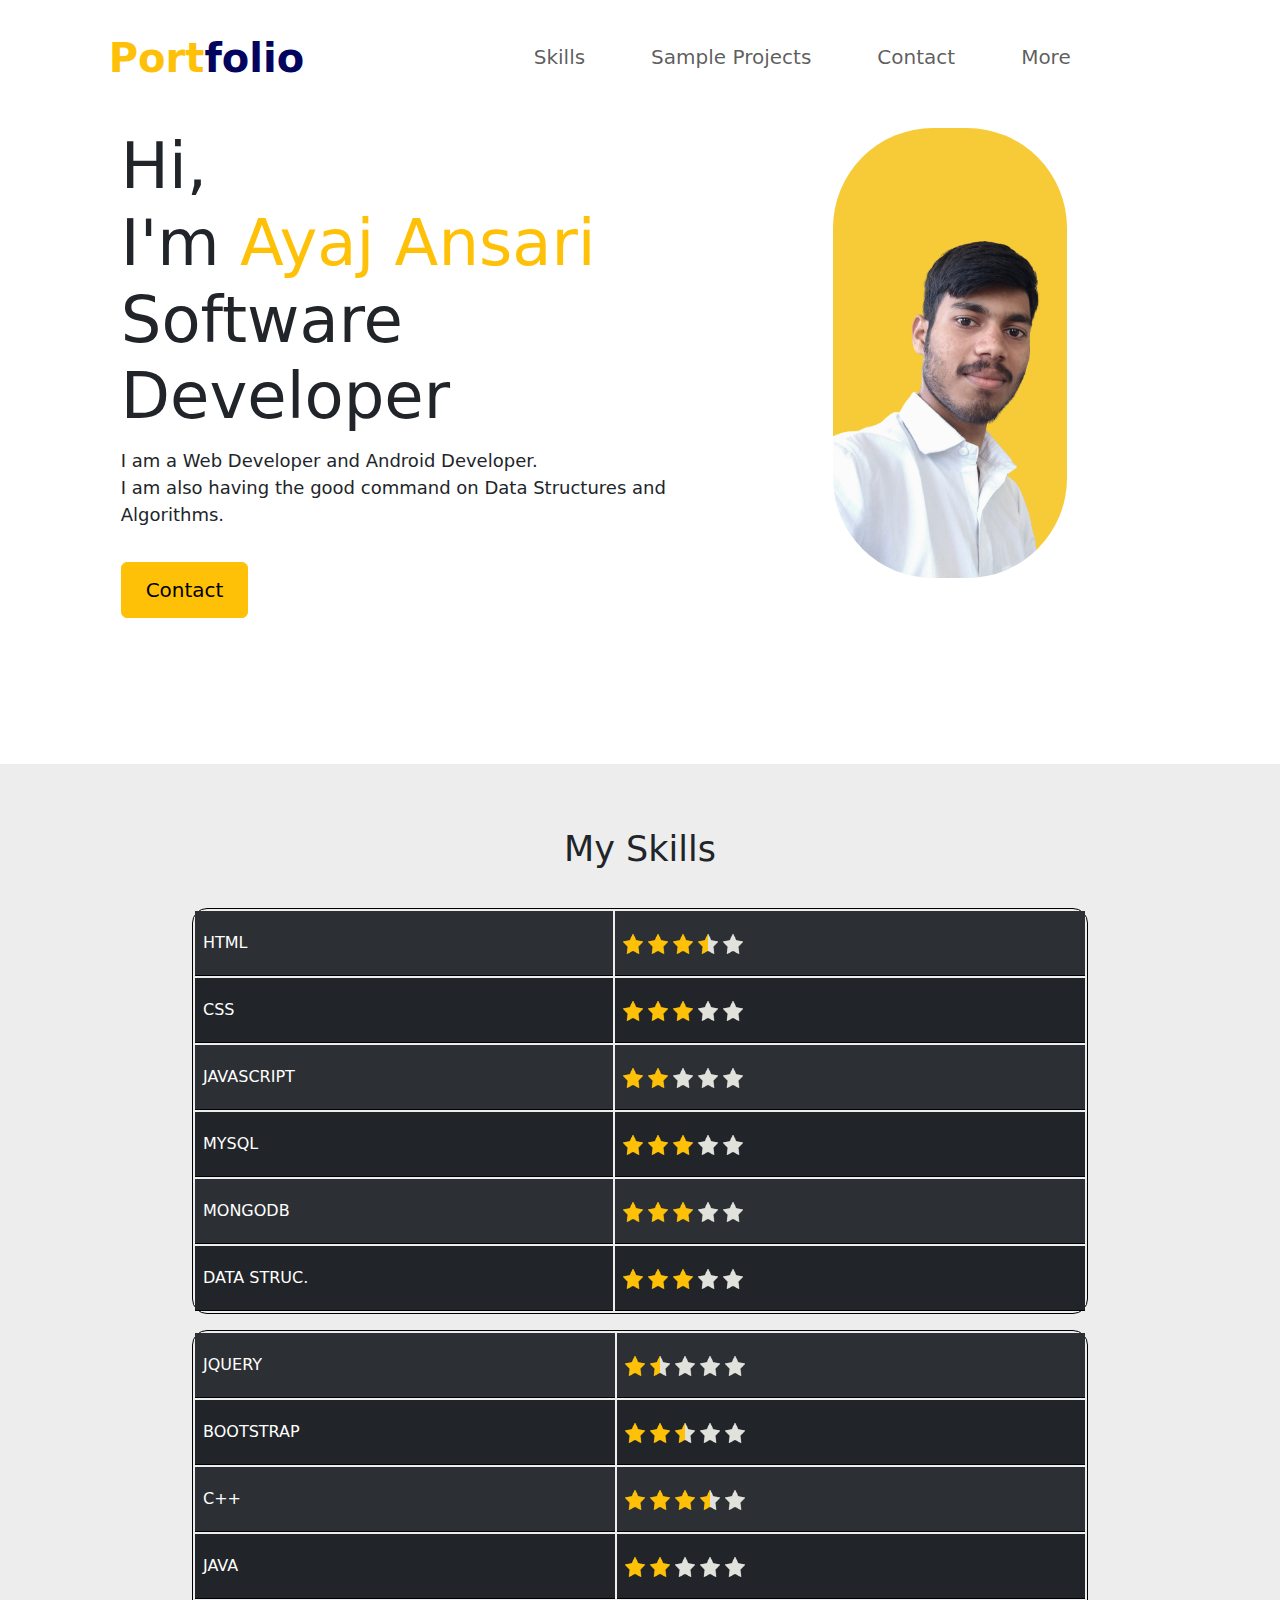
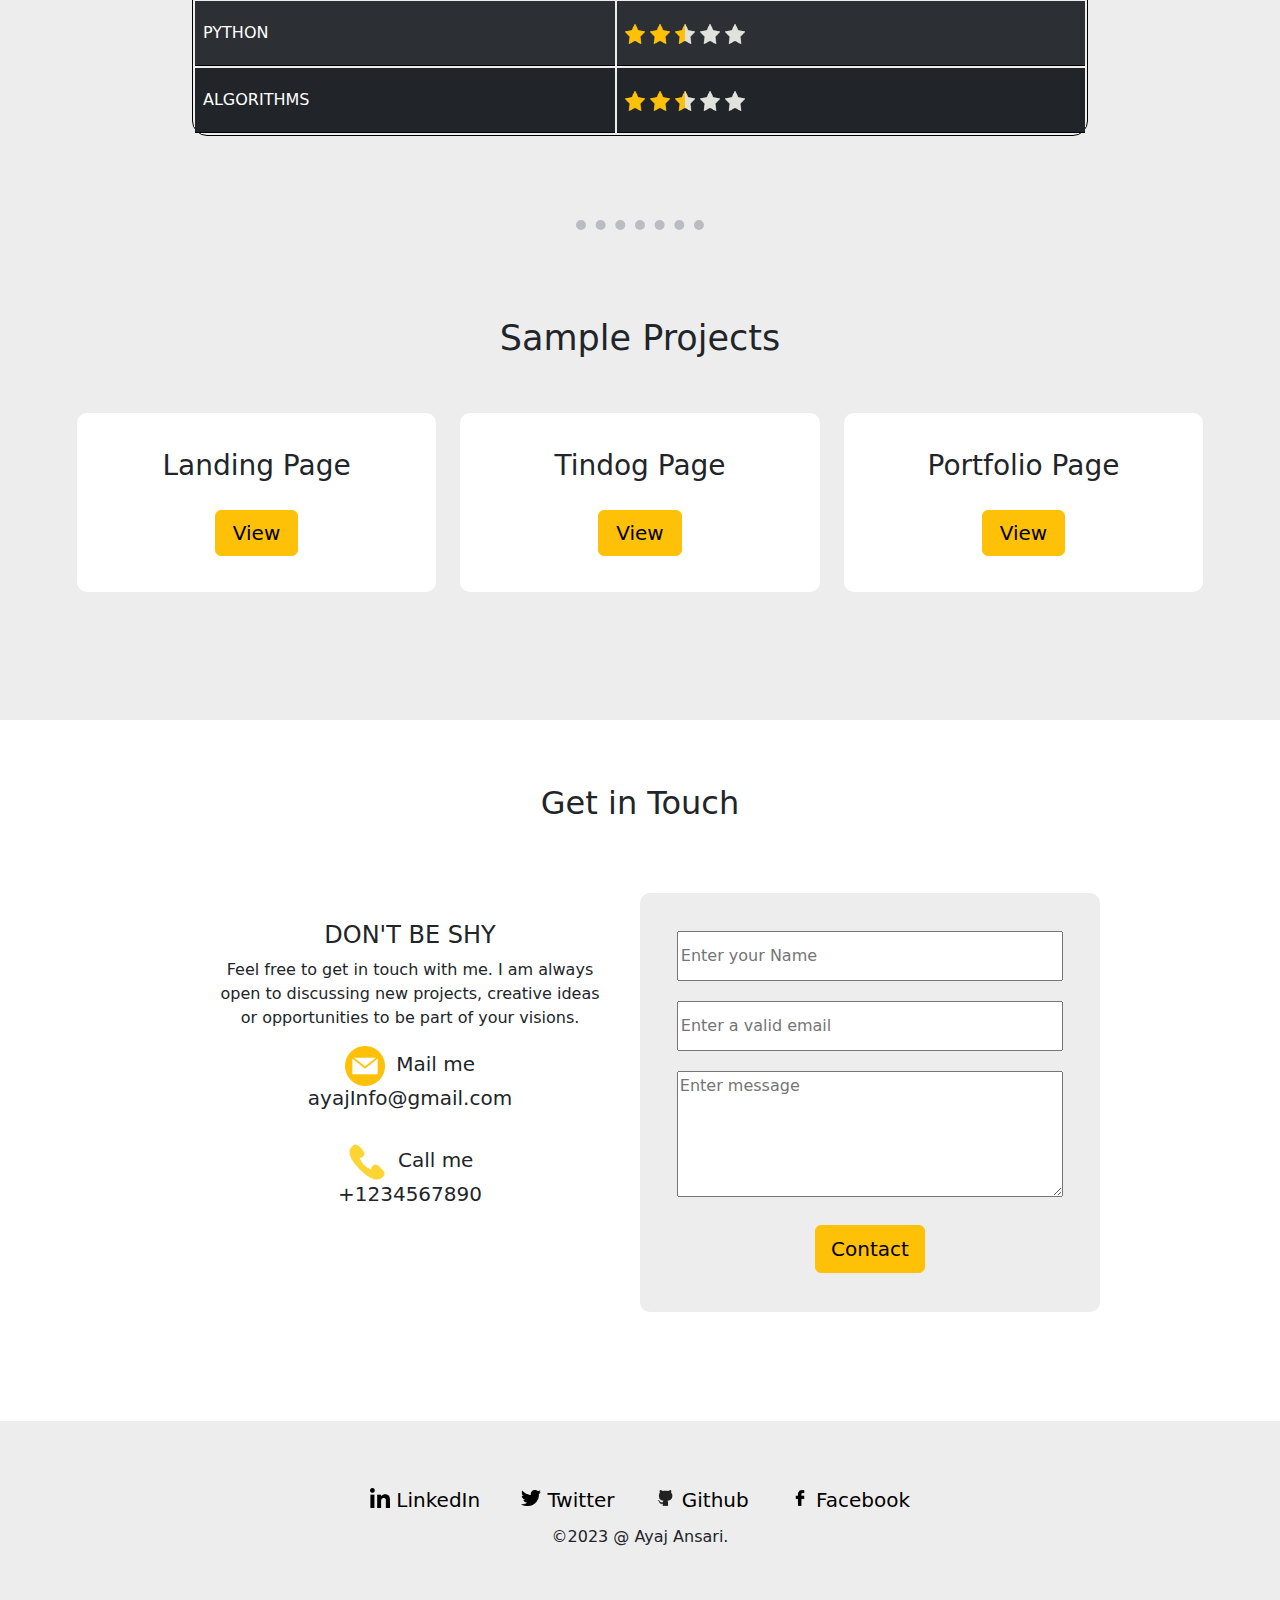
==== index.html @ b396462e "initial commit" ====
<!DOCTYPE html>
<html lang="en">

<head>
  <meta charset="UTF-8" />
  <meta http-equiv="X-UA-Compatible" content="IE=edge" />
  <meta name="viewport" content="width=device-width, initial-scale=1.0" />
  <title>Index</title>
  <link rel="stylesheet" href="https://cdn.jsdelivr.net/npm/bootstrap@5.3.0-alpha1/dist/css/bootstrap.min.css">
  <link rel="stylesheet" href="CSS/style.css" />
  <link rel="icon" href="images/android-chrome-192x192.png" />
  <link rel="preconnect" href="https://fonts.googleapis.com" />
  <link rel="preconnect" href="https://fonts.gstatic.com" crossorigin />
  <link href="https://fonts.googleapis.com/css2?family=Merriweather&family=Montserrat&family=Sacramento&display=swap"
    rel="stylesheet" />

</head>

<body>
  <!-- nav bar  -->
  <nav class="navbar  navbar-expand-lg navbar-white  bg-white">
    <a class="navbar-brand  text-warning" href="">Port<span class="folio">folio</span></a>
    <button class="navbar-toggler" type="button" data-bs-toggle="collapse" data-bs-target="#navbarNav"
      aria-controls="navbarNav" aria-expanded="false" aria-label="Toggle navigation">
      <span class="navbar-toggler-icon"></span>
    </button>
    <div class="collapse navbar-collapse " style="text-align:left" id="navbarNav">
      <ul class="navbar-nav ms-lg-auto pt-md-2">
        <li class="nav-item ">
          <a class="nav-link" href="#my_skills">Skills</a>
        </li>
        <li class="nav-item">
          <a class="nav-link" href="#my_achievements">Sample Projects</a>
        </li>
        <li class="nav-item">
          <a class="nav-link" href="#get_In_Touch">Contact </a>
        </li>
        <li class="nav-item">
          <a class="nav-link" href="#Footer">More</a>
        </li>

      </ul>

    </div>

  </nav>

  <!-- title  -->

  <div class="row title">
    <div class="col-md-7 div1  order-md-1 order-sm-2">
      <h1 class="display-3">Hi, <br> I'm <span class="text-warning">Ayaj Ansari </span><br> Software Developer </h1>

      <p class="para1">I am a Web Developer and Android Developer. <br> I am also having the good command on Data
        Structures and
        Algorithms.
      </p>
      <button class=" btn btn-warning c_button"> Contact</button>
    </div>
    <div class=" col-md-5 img-div order-md-2 order-sm-1 ">
      <img src="images/photo.png" alt="" class="title-photo ">
    </div>

  </div>


  <!-- skills  -->
  <div class="final">


    <div class="skills" id="my_skills">
      <h2 class=" heading2">My Skills</h2>
      <div class=" div_of_table">
        <div class=" table1 ">
          <!-- col-lg-6 col-md-12  -->

          <table class="table table-dark table-striped  ">

            <tbody>
              <tr>
                <td>HTML</td>
                <td><img src=" images/star.png" alt="" class="img-star">
                  <img src="images/star.png" alt="" class="img-star">
                  <img src="images/star.png" alt="" class="img-star">
                  <img src="images/rating.png" alt="" class="img-star">
                  <img src="images/star_white.png" alt="" class="img-star">
                </td>
              </tr>
              <tr>
                <td>CSS</td>
                <td><img src="images/star.png" alt="" class="img-star">
                  <img src="images/star.png" alt="" class="img-star">
                  <img src="images/star.png" alt="" class="img-star">
                  <img src="images/star_white.png" alt="" class="img-star">
                  <img src="images/star_white.png" alt="" class="img-star">
                </td>
              </tr>
              <tr>
                <td>JAVASCRIPT</td>
                <td><img src="images/star.png" alt="" class="img-star">
                  <img src="images/star.png" alt="" class="img-star">
                  <img src="images/star_white.png" alt="" class="img-star">
                  <img src="images/star_white.png" alt="" class="img-star">
                  <img src="images/star_white.png" alt="" class="img-star">
                </td>

              </tr>
              <tr>
                <td>MYSQL</td>
                <td><img src="images/star.png" alt="" class="img-star">
                  <img src="images/star.png" alt="" class="img-star">
                  <img src="images/star.png" alt="" class="img-star">
                  <img src="images/star_white.png" alt="" class="img-star">
                  <img src="images/star_white.png" alt="" class="img-star">
                </td>
              </tr>
              <tr>
                <td>MONGODB</td>
                <td><img src="images/star.png" alt="" class="img-star">
                  <img src="images/star.png" alt="" class="img-star">
                  <img src="images/star.png" alt="" class="img-star">
                  <img src="images/star_white.png" alt="" class="img-star">
                  <img src="images/star_white.png" alt="" class="img-star">
                </td>
              </tr>
              <tr>
                <td>DATA STRUC.</td>
                <td><img src="images/star.png" alt="" class="img-star">
                  <img src="images/star.png" alt="" class="img-star">
                  <img src="images/star.png" alt="" class="img-star">
                  <img src="images/star_white.png" alt="" class="img-star">
                  <img src="images/star_white.png" alt="" class="img-star">
                </td>
              </tr>
            </tbody>

          </table>
        </div>
        <div class=" table2 ">
          <!-- col-lg-6 col-md-12 -->
          <table class="table table-dark table-striped ">

            <tbody>
              <tr>
                <td>JQUERY</td>
                <td><img src="images/star.png" alt="" class="img-star">
                  <img src="images/rating.png" alt="" class="img-star">
                  <img src="images/star_white.png" alt="" class="img-star">
                  <img src="images/star_white.png" alt="" class="img-star">
                  <img src="images/star_white.png" alt="" class="img-star">
                </td>
              </tr>
              <tr>
                <td>BOOTSTRAP</td>
                <td><img src="images/star.png" alt="" class="img-star">
                  <img src="images/star.png" alt="" class="img-star">
                  <img src="images/rating.png" alt="" class="img-star">
                  <img src="images/star_white.png" alt="" class="img-star">
                  <img src="images/star_white.png" alt="" class="img-star">
                </td>
              </tr>
              <tr>
                <td>C++</td>
                <td><img src="images/star.png" alt="" class="img-star">
                  <img src="images/star.png" alt="" class="img-star">
                  <img src="images/star.png" alt="" class="img-star">
                  <img src="images/rating.png" alt="" class="img-star">
                  <img src="images/star_white.png" alt="" class="img-star">
                </td>

              </tr>
              <tr>
                <td>JAVA</td>
                <td><img src="images/star.png" alt="" class="img-star">
                  <img src="images/star.png" alt="" class="img-star">
                  <img src="images/star_white.png" alt="" class="img-star">
                  <img src="images/star_white.png" alt="" class="img-star">
                  <img src="images/star_white.png" alt="" class="img-star">
                </td>
              </tr>
              <tr>
                <td>PYTHON</td>
                <td><img src="images/star.png" alt="" class="img-star">
                  <img src="images/star.png" alt="" class="img-star">
                  <img src="images/rating.png" alt="" class="img-star">
                  <img src="images/star_white.png" alt="" class="img-star">
                  <img src="images/star_white.png" alt="" class="img-star">
                </td>
              </tr>
              <tr>
                <td>ALGORITHMS</td>
                <td><img src="images/star.png" alt="" class="img-star">
                  <img src="images/star.png" alt="" class="img-star">
                  <img src="images/rating.png" alt="" class="img-star">
                  <img src="images/star_white.png" alt="" class="img-star">
                  <img src="images/star_white.png" alt="" class="img-star">
                </td>
              </tr>
            </tbody>


          </table>
        </div>
      </div>

    </div>
    <hr class="first_hr">

    <!-- achievement -->
    <div class="achievement" id="my_achievements">
      <h2 class="heading2">Sample Projects</h2>
      <div class="row project">
        <div class=" col-lg-4 col-md-6">
          <div class="div_p">
            <h3>Landing Page</h3>
            <button class="button_p btn btn-warning">View</button>
          </div>

        </div>

        <div class=" col-lg-4 col-md-6">
          <div class="div_p">
            <h3>Tindog Page</h3>
            <button class="button_p btn btn-warning">View</button>
          </div>
        </div>
        <div class=" col-lg-4 col-md-12">
          <div class="div_p">
            <h3>Portfolio Page</h3>
            <button class="button_p btn btn-warning">View</button>
          </div>

        </div>
      </div>
    </div>
  </div>
  <!-- get_in_touch -->
  <div class="get_in_touch" id="get_In_Touch">
    <h2>Get in Touch</h2>
    <div class="row contact-me">
      <div class="d1 col-lg-6 col-md-12">
        <h4>DON'T BE SHY</h4>
        <p>Feel free to get in touch with me. I am always open to discussing new projects, creative ideas or
          opportunities
          to be part of your visions.</p>
        <h5>
          <img class="img-contact" src="images/email.png" alt=""><span class="mail"> Mail me </span><br>
          ayajInfo@gmail.com
        </h5>

        <br>
        <h5>
          <img class="img-contact" src="images/phone.png" alt=""><span class="call"> Call me</span> <br>
          +1234567890
        </h5>



      </div>
      <div class="d2 col-lg-6 col-md-12">
        <form action="">
          <input class="enter" type="text" placeholder="Enter your Name" required> <br>
          <input class="enter" type="email" name="email" id="email" placeholder="Enter a valid email" required><br>
          <textarea class="enter2" name="description" id="description" cols="23" rows="5"
            placeholder="Enter message"></textarea><br>
          <button class=" btn btn-warning c_button"> Contact</button>

        </form>

      </div>
    </div>
  </div>
  <!-- foooter -->
  <div class="bottom-container " id="Footer">
    <a class="footer-link" href="https://www.linkedin.com/"><img class="img-footer" src="images/linkedin.png" alt="">
      LinkedIn</a>
    <a class="footer-link" href="https://twitter.com/"><img class="img-footer" src="images/twitter.png" alt="">
      Twitter</a>
    <a class="footer-link" href="https://www.github.com/"><img class="img-footer" src="images/github.png" alt="">
      Github</a>
    <a class="footer-link" href="https://www.facebook.com/"><img class="img-footer" src="images/facebook.png" alt="">
      Facebook</a>
    <p class="foot-description">©2023 @ Ayaj Ansari.</p>
  </div>



  <script src="https://cdn.jsdelivr.net/npm/@popperjs/core@2.10.2/dist/umd/popper.min.js"
    integrity="sha384-7+zCNj/IqJ95wo16oMtfsKbZ9ccEh31eOz1HGyDuCQ6wgnyJNSYdrPa03rtR1zdB"
    crossorigin="anonymous"></script>
  <script src="https://cdn.jsdelivr.net/npm/bootstrap@5.1.3/dist/js/bootstrap.min.js"
    integrity="sha384-QJHtvGhmr9XOIpI6YVutG+2QOK9T+ZnN4kzFN1RtK3zEFEIsxhlmWl5/YESvpZ13"
    crossorigin="anonymous"></script>
</body>

</html>
---- CSS/style.css ----
body {
  background-color: white;

  text-align: center; /*it will take all content(paragram,heading,img also) at center*/
}
/* nav bar  */
.navbar-brand {
  font-size: 40px;
  /* padding: 2% 3%; */
  margin-top: 10px;
  font-weight: bold;
}
.nav-link {
  font-size: 20px;
}
.nav-item {
  padding-right: 50px;
}
.nav-link:hover {
  color: #fcd434;
  text-decoration: underline #fcd434;
  text-decoration-thickness: 3px;
}

.navbar {
  padding: 1% 8.5%;
  position: fixed;
  top: 0;
  width: 100%;
}
#navbarNav {
  padding: 1% 4%;
}
.folio {
  color: #03045e;
}
/* title  */
.title {
  padding: 10% 7.5%;
  margin: 0% 1%;
}
.title-photo {
  height: 450px;

  border-radius: 100px;
}
.img-div {
  text-align: center;
}
.div1 {
  text-align: left;
}
.c_button {
  margin: 3% auto;
  padding: 2% 4%;
  font-size: 20px;
}
.para1 {
  margin-top: 2%;
  font-size: 18px;
}
.first_hr {
  border-style: none;
  border-top-style: dotted;
  border-width: 10px;
  width: 10%;
  border-top-color: #2b2d42;
  margin: 30px auto;
}
@media (max-width: 767px) {
  .div1 {
    text-align: center;
  }
}

/* skills */
.table {
  text-align: left;
  border: 1px solid black;
  border-collapse: separate;
  border-radius: 15px;
}
.final {
  background-color: #ededed;
}
.heading2 {
  padding: 5% 7% 0% 7%;
  margin-bottom: 0px;
  font-size: 35px;
  font-weight: 400;
}
.img-star {
  width: 20px;
}
.div_of_table {
  padding: 3% 15%;
}
tr {
  line-height: 3;
}

/* achievements */

h3 {
  font-weight: 400;
}

.achievement {
  padding: 0% 6% 10% 6%;
}
.button_p {
  padding: 2% 5%;
  margin-top: 20px;
  font-size: 20px;
}
.div_p {
  padding: 10% 3%;
  background-color: white;
  margin-top: 15%;
}

/* get in touch */
.get_in_touch {
  padding: 5% 15%;
}
.img-contact {
  width: 40px;
}
.contact-me {
  padding: 5% 0%;
}
.enter {
  width: 100%;
  height: 50px;
  margin: 10px 0px;
}
.d2,
.d1 {
  margin-top: 2%;
  padding: 3% 4%;
}
.enter2 {
  width: 100%;
  margin: 10px 0px;
}

.mail,
.call {
  margin-left: 5px;
}
.d2 {
  background-color: #ededed;
}
.d2,
.div_p {
  border-radius: 10px;
}
/* footer */
.bottom-container {
  padding: 5% 15%;
  background-color: #ededed;
}
.footer-link {
  text-decoration: none;
  padding: 2%;
  font-size: 20px;
  color: black;
}
.footer-link:hover {
  color: #fcd434;
}
.foot-description {
  margin-top: 10px;
}
.img-footer {
  width: 20px;
  padding-bottom: 7px;
}
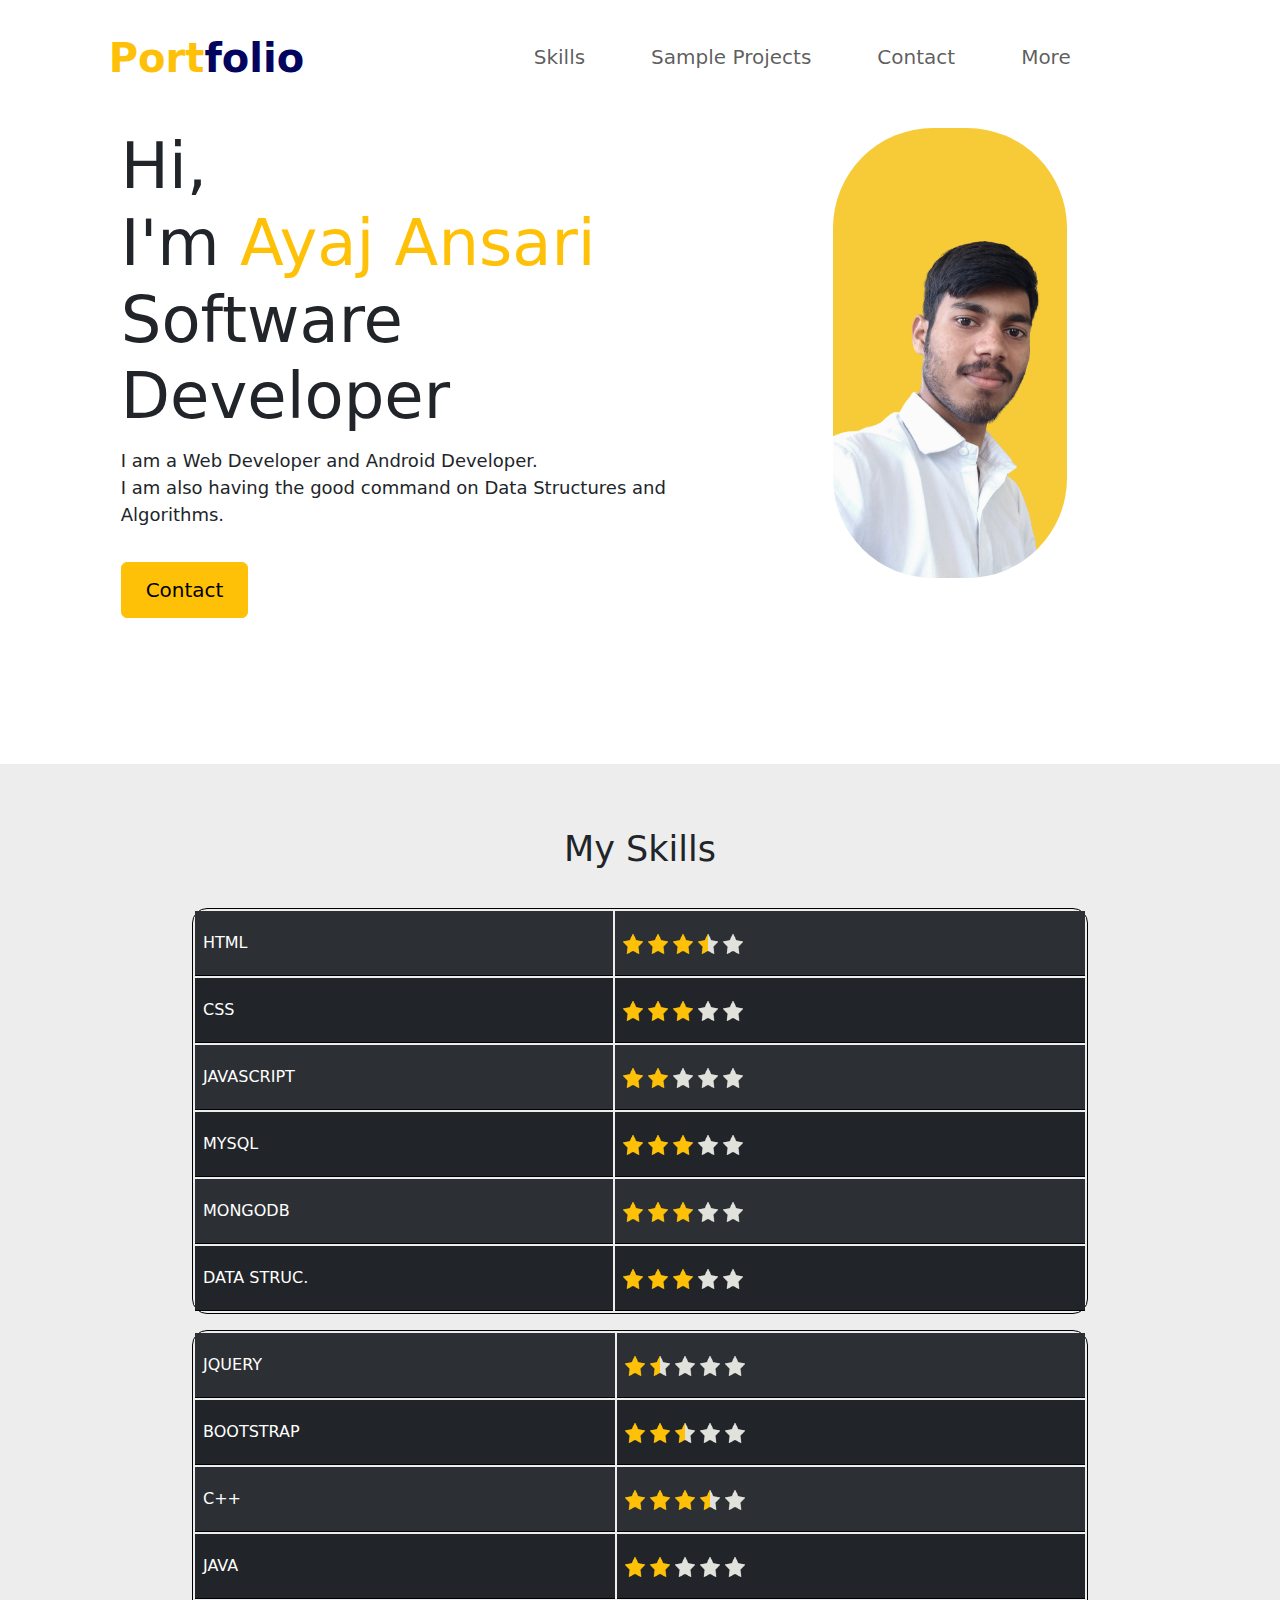
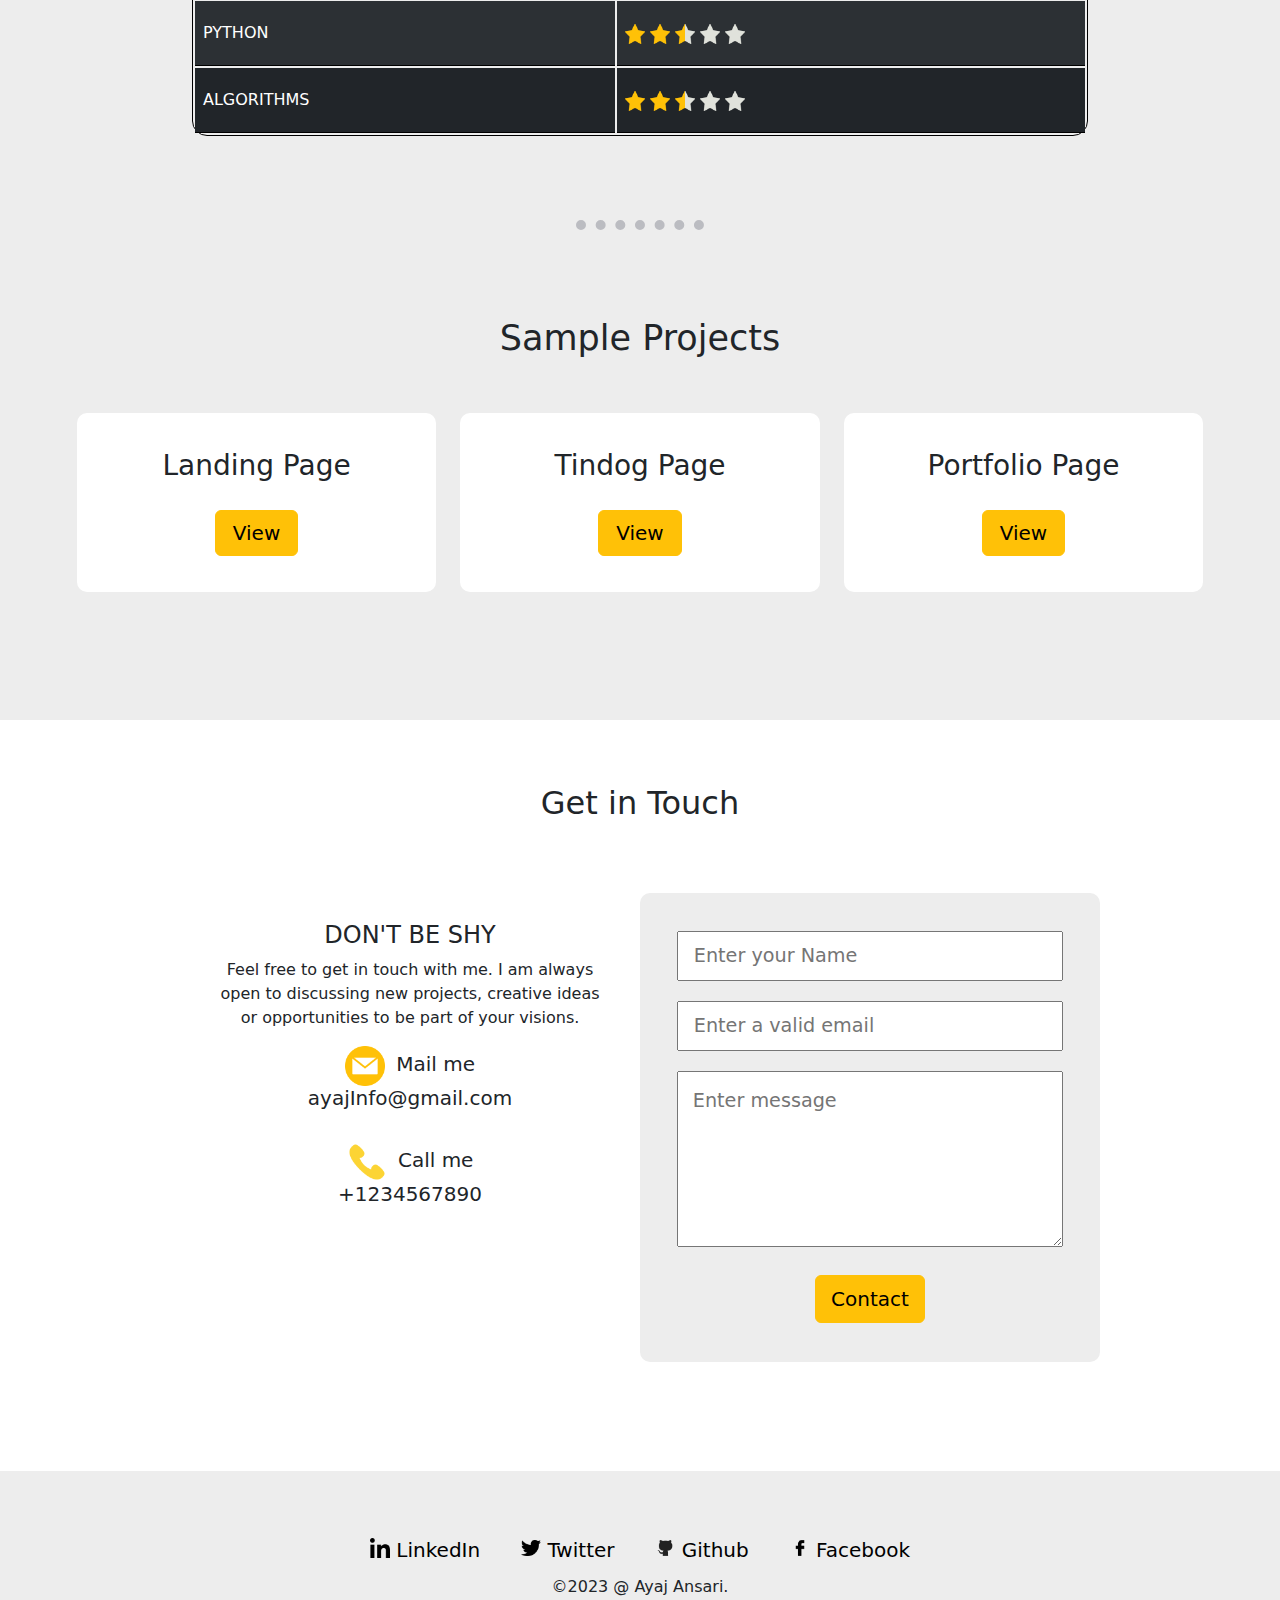
==== commit 1c96a26f: "changes in contact page" ====
--- a/index.html
+++ b/index.html
@@ -2,10 +2,12 @@
 <html lang="en">
 
 <head>
+
   <meta charset="UTF-8" />
   <meta http-equiv="X-UA-Compatible" content="IE=edge" />
   <meta name="viewport" content="width=device-width, initial-scale=1.0" />
-  <title>Index</title>
+  <title>Portfolio Page</title>
+  <meta name="google-site-verification" content="xN2vfqimQwzNnmukbEXFPNwH2kiu-O1BqvMJn11frqk" />
   <link rel="stylesheet" href="https://cdn.jsdelivr.net/npm/bootstrap@5.3.0-alpha1/dist/css/bootstrap.min.css">
   <link rel="stylesheet" href="CSS/style.css" />
   <link rel="icon" href="images/android-chrome-192x192.png" />
@@ -18,7 +20,7 @@
 
 <body>
   <!-- nav bar  -->
-  <nav class="navbar  navbar-expand-lg navbar-white  bg-white">
+  <nav class="navbar  navbar-expand-lg navbar-white  bg-white" id="NAV">
     <a class="navbar-brand  text-warning" href="">Port<span class="folio">folio</span></a>
     <button class="navbar-toggler" type="button" data-bs-toggle="collapse" data-bs-target="#navbarNav"
       aria-controls="navbarNav" aria-expanded="false" aria-label="Toggle navigation">
@@ -207,6 +209,7 @@
     <hr class="first_hr">
 
     <!-- achievement -->
+
     <div class="achievement" id="my_achievements">
       <h2 class="heading2">Sample Projects</h2>
       <div class="row project">
@@ -234,7 +237,9 @@
       </div>
     </div>
   </div>
+
   <!-- get_in_touch -->
+
   <div class="get_in_touch" id="get_In_Touch">
     <h2>Get in Touch</h2>
     <div class="row contact-me">
@@ -258,12 +263,12 @@
 
       </div>
       <div class="d2 col-lg-6 col-md-12">
-        <form action="">
-          <input class="enter" type="text" placeholder="Enter your Name" required> <br>
-          <input class="enter" type="email" name="email" id="email" placeholder="Enter a valid email" required><br>
-          <textarea class="enter2" name="description" id="description" cols="23" rows="5"
+        <form action="https://formsubmit.co/4cd91b0c2fd77df83e0242aadf2c3cd8" method="POST">
+          <input class="enter" type="text" name="Name" placeholder="Enter your Name" required> <br>
+          <input class="enter" type="email" name="Email" id="email" placeholder="Enter a valid email" required><br>
+          <textarea class="enter2" name="Message" id="description" cols="23" rows="5"
             placeholder="Enter message"></textarea><br>
-          <button class=" btn btn-warning c_button"> Contact</button>
+          <button class=" btn btn-warning c_button " type="submit"> Contact</button>
 
         </form>
 
@@ -272,18 +277,37 @@
   </div>
   <!-- foooter -->
   <div class="bottom-container " id="Footer">
-    <a class="footer-link" href="https://www.linkedin.com/"><img class="img-footer" src="images/linkedin.png" alt="">
+    <a class="footer-link" href="linkedin.html"><img class="img-footer" src="images/linkedin.png" alt="">
       LinkedIn</a>
-    <a class="footer-link" href="https://twitter.com/"><img class="img-footer" src="images/twitter.png" alt="">
+    <a class="footer-link" href="twitter.html"><img class="img-footer" src="images/twitter.png" alt="">
       Twitter</a>
-    <a class="footer-link" href="https://www.github.com/"><img class="img-footer" src="images/github.png" alt="">
+    <a class="footer-link" href="github.html"><img class="img-footer" src="images/github.png" alt="">
       Github</a>
-    <a class="footer-link" href="https://www.facebook.com/"><img class="img-footer" src="images/facebook.png" alt="">
+    <a class="footer-link" href="facebook.html"><img class="img-footer" src="images/facebook.png" alt="">
       Facebook</a>
     <p class="foot-description">©2023 @ Ayaj Ansari.</p>
   </div>
 
 
+
+  <script>
+    // When the user scrolls down then
+    // slide down the navbar
+    window.onscroll = function () {
+      scroll();
+    };
+
+    function scroll() {
+      if (
+        document.body.scrollTop > 40 ||
+        document.documentElement.scrollTop > 40
+      ) {
+        document.getElementById("NAV").style.top = "-160px";
+      } else {
+        document.getElementById("NAV").style.top = "0";
+      }
+    }
+  </script>
 
   <script src="https://cdn.jsdelivr.net/npm/@popperjs/core@2.10.2/dist/umd/popper.min.js"
     integrity="sha384-7+zCNj/IqJ95wo16oMtfsKbZ9ccEh31eOz1HGyDuCQ6wgnyJNSYdrPa03rtR1zdB"
--- a/CSS/style.css
+++ b/CSS/style.css
@@ -133,6 +133,8 @@
   width: 100%;
   height: 50px;
   margin: 10px 0px;
+  padding: 15px;
+  font-size: 1.2rem;
 }
 .d2,
 .d1 {
@@ -142,6 +144,8 @@
 .enter2 {
   width: 100%;
   margin: 10px 0px;
+  padding: 15px;
+  font-size: 1.2rem;
 }
 
 .mail,
